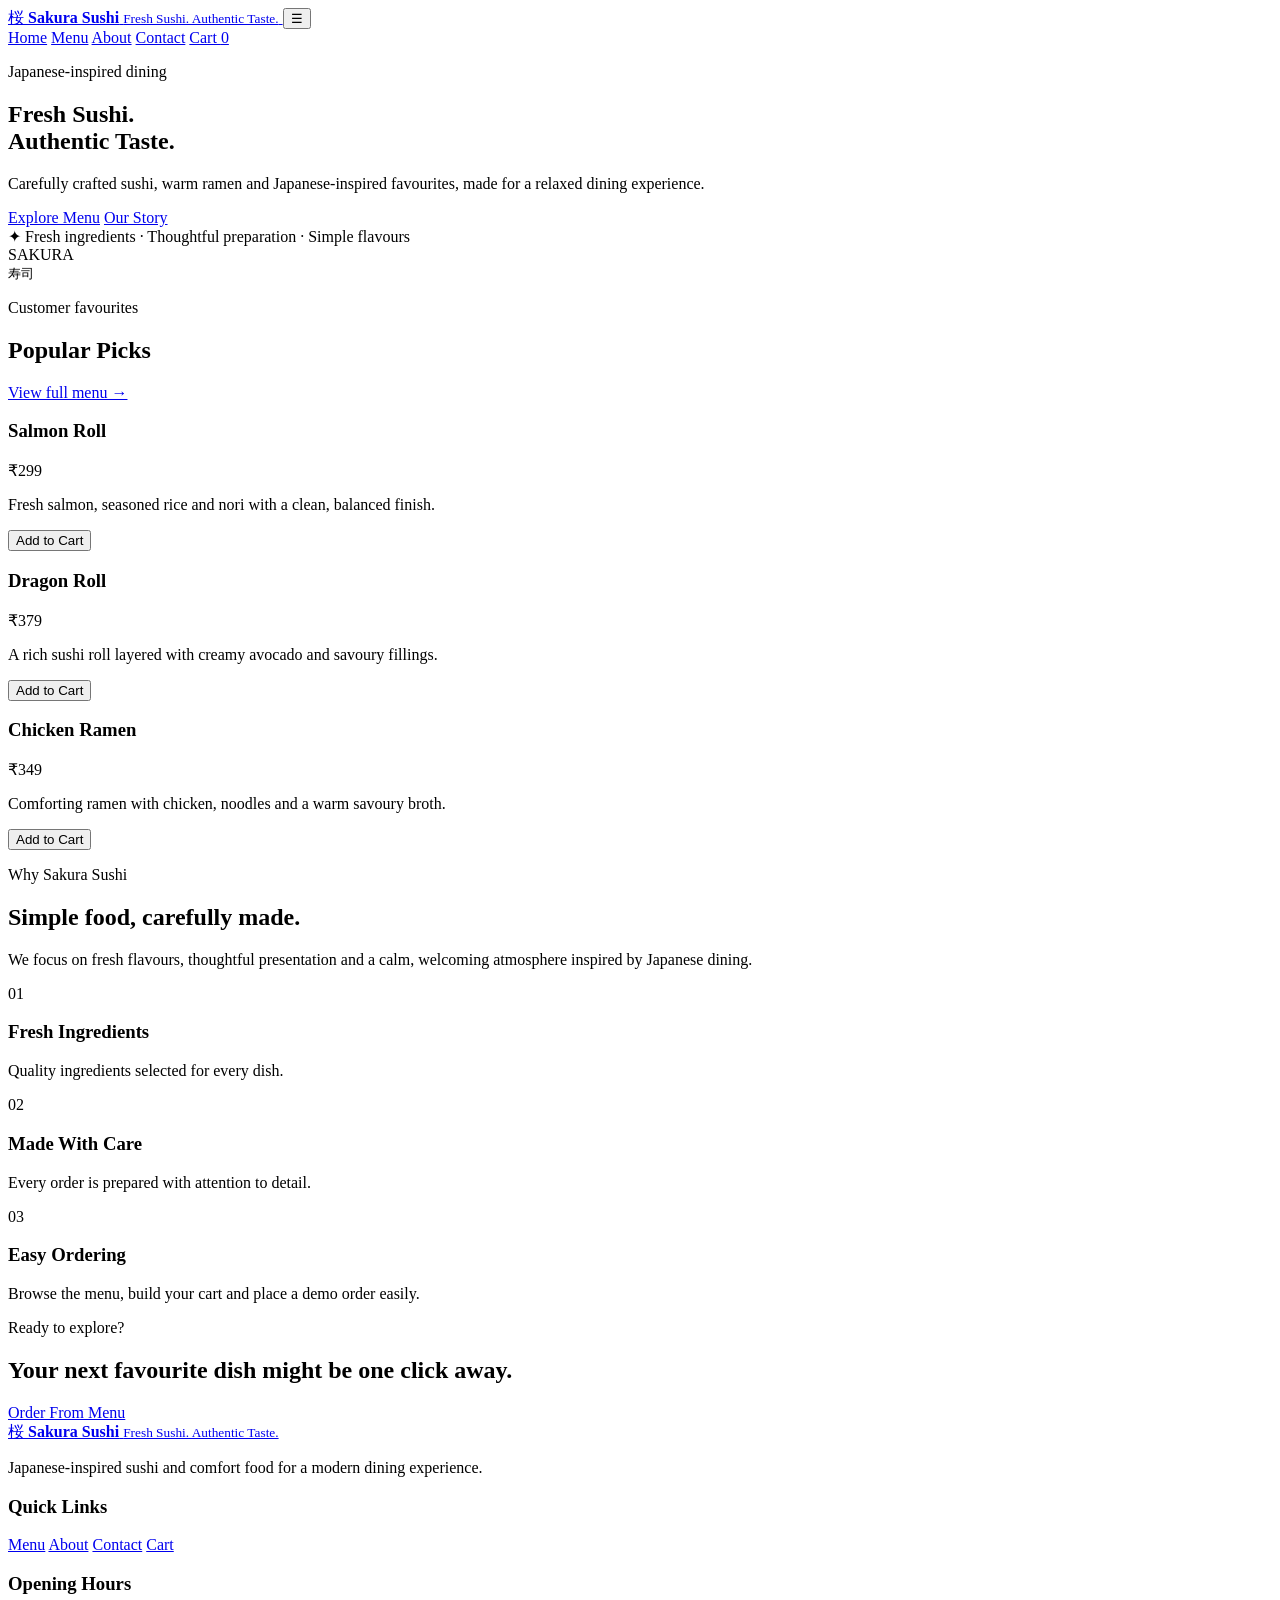
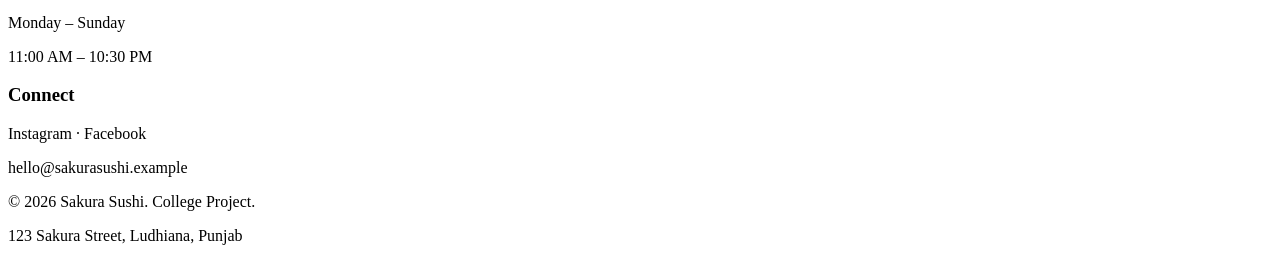
==== index.html @ 2249f3da "Add files via upload" ====
<!DOCTYPE html>
<html lang="en">
<head>
  <meta charset="UTF-8">
  <meta name="viewport" content="width=device-width, initial-scale=1.0">
  <meta name="description" content="Sakura Sushi - Fresh sushi and authentic Japanese-inspired taste in Ludhiana.">
  <title>Sakura Sushi | Fresh Sushi. Authentic Taste.</title>
  <link rel="stylesheet" href="css/style.css">
</head>
<body>
  <header class="site-header">
    <div class="container nav-wrap">
      <a href="index.html" class="brand" aria-label="Sakura Sushi home">
        <span class="brand-mark">桜</span>
        <span>
          <strong>Sakura Sushi</strong>
          <small>Fresh Sushi. Authentic Taste.</small>
        </span>
      </a>

      <button class="menu-toggle" type="button" aria-label="Open navigation" aria-expanded="false">
        ☰
      </button>

      <nav class="main-nav" aria-label="Main navigation">
        <a href="index.html" class="active">Home</a>
        <a href="menu.html">Menu</a>
        <a href="about.html">About</a>
        <a href="contact.html">Contact</a>
        <a href="cart.html" class="cart-link">
          Cart <span class="cart-count">0</span>
        </a>
      </nav>
    </div>
  </header>

  <main>
    <section class="hero">
      <div class="container hero-grid">
        <div class="hero-content">
          <p class="eyebrow">Japanese-inspired dining</p>
          <h1>Fresh Sushi.<br><span>Authentic Taste.</span></h1>
          <p class="hero-text">
            Carefully crafted sushi, warm ramen and Japanese-inspired favourites,
            made for a relaxed dining experience.
          </p>

          <div class="hero-actions">
            <a href="menu.html" class="btn btn-primary">Explore Menu</a>
            <a href="about.html" class="btn btn-secondary">Our Story</a>
          </div>

          <div class="hero-note">
            <span>✦</span>
            Fresh ingredients · Thoughtful preparation · Simple flavours
          </div>
        </div>

        <div class="hero-visual" aria-label="Decorative sushi illustration">
          <div class="sushi-plate">
            <div class="sushi-piece piece-one">
              <span></span>
            </div>
            <div class="sushi-piece piece-two">
              <span></span>
            </div>
            <div class="sushi-piece piece-three">
              <span></span>
            </div>
            <div class="sushi-piece piece-four">
              <span></span>
            </div>
            <div class="wasabi"></div>
            <div class="ginger"></div>
          </div>
          <span class="hero-stamp">SAKURA<br><small>寿司</small></span>
        </div>
      </div>
    </section>

    <section class="section" id="popular">
      <div class="container">
        <div class="section-heading">
          <div>
            <p class="eyebrow">Customer favourites</p>
            <h2>Popular Picks</h2>
          </div>
          <a href="menu.html" class="text-link">View full menu →</a>
        </div>

        <div class="product-grid">
          <article class="product-card">
            <div class="food-visual food-salmon" aria-hidden="true">
              <span class="food-rice"></span>
              <span class="food-fish"></span>
            </div>
            <div class="product-info">
              <div class="product-meta">
                <h3>Salmon Roll</h3>
                <span>₹299</span>
              </div>
              <p>Fresh salmon, seasoned rice and nori with a clean, balanced finish.</p>
              <button class="btn btn-small add-to-cart"
                      type="button"
                      data-id="2">
                Add to Cart
              </button>
            </div>
          </article>

          <article class="product-card">
            <div class="food-visual food-dragon" aria-hidden="true">
              <span class="food-roll"></span>
              <span class="food-avocado"></span>
            </div>
            <div class="product-info">
              <div class="product-meta">
                <h3>Dragon Roll</h3>
                <span>₹379</span>
              </div>
              <p>A rich sushi roll layered with creamy avocado and savoury fillings.</p>
              <button class="btn btn-small add-to-cart"
                      type="button"
                      data-id="4">
                Add to Cart
              </button>
            </div>
          </article>

          <article class="product-card">
            <div class="food-visual food-ramen" aria-hidden="true">
              <span class="ramen-bowl"></span>
              <span class="ramen-noodles"></span>
            </div>
            <div class="product-info">
              <div class="product-meta">
                <h3>Chicken Ramen</h3>
                <span>₹349</span>
              </div>
              <p>Comforting ramen with chicken, noodles and a warm savoury broth.</p>
              <button class="btn btn-small add-to-cart"
                      type="button"
                      data-id="11">
                Add to Cart
              </button>
            </div>
          </article>
        </div>
      </div>
    </section>

    <section class="section section-alt">
      <div class="container feature-grid">
        <div>
          <p class="eyebrow">Why Sakura Sushi</p>
          <h2>Simple food, carefully made.</h2>
          <p class="section-text">
            We focus on fresh flavours, thoughtful presentation and a calm,
            welcoming atmosphere inspired by Japanese dining.
          </p>
        </div>

        <div class="feature-list">
          <div class="feature-item">
            <span class="feature-icon">01</span>
            <div>
              <h3>Fresh Ingredients</h3>
              <p>Quality ingredients selected for every dish.</p>
            </div>
          </div>

          <div class="feature-item">
            <span class="feature-icon">02</span>
            <div>
              <h3>Made With Care</h3>
              <p>Every order is prepared with attention to detail.</p>
            </div>
          </div>

          <div class="feature-item">
            <span class="feature-icon">03</span>
            <div>
              <h3>Easy Ordering</h3>
              <p>Browse the menu, build your cart and place a demo order easily.</p>
            </div>
          </div>
        </div>
      </div>
    </section>

    <section class="cta-section">
      <div class="container cta-content">
        <p class="eyebrow">Ready to explore?</p>
        <h2>Your next favourite dish might be one click away.</h2>
        <a href="menu.html" class="btn btn-primary">Order From Menu</a>
      </div>
    </section>
  </main>

  <footer class="site-footer">
    <div class="container footer-grid">
      <div>
        <a href="index.html" class="brand footer-brand">
          <span class="brand-mark">桜</span>
          <span>
            <strong>Sakura Sushi</strong>
            <small>Fresh Sushi. Authentic Taste.</small>
          </span>
        </a>
        <p class="footer-note">
          Japanese-inspired sushi and comfort food for a modern dining experience.
        </p>
      </div>

      <div>
        <h3>Quick Links</h3>
        <a href="menu.html">Menu</a>
        <a href="about.html">About</a>
        <a href="contact.html">Contact</a>
        <a href="cart.html">Cart</a>
      </div>

      <div>
        <h3>Opening Hours</h3>
        <p>Monday – Sunday</p>
        <p>11:00 AM – 10:30 PM</p>
      </div>

      <div>
        <h3>Connect</h3>
        <p>Instagram · Facebook</p>
        <p>hello@sakurasushi.example</p>
      </div>
    </div>

    <div class="container footer-bottom">
      <p>© 2026 Sakura Sushi. College Project.</p>
      <p>123 Sakura Street, Ludhiana, Punjab</p>
    </div>
  </footer>

  <script src="js/script.js"></script>
</body>
</html>
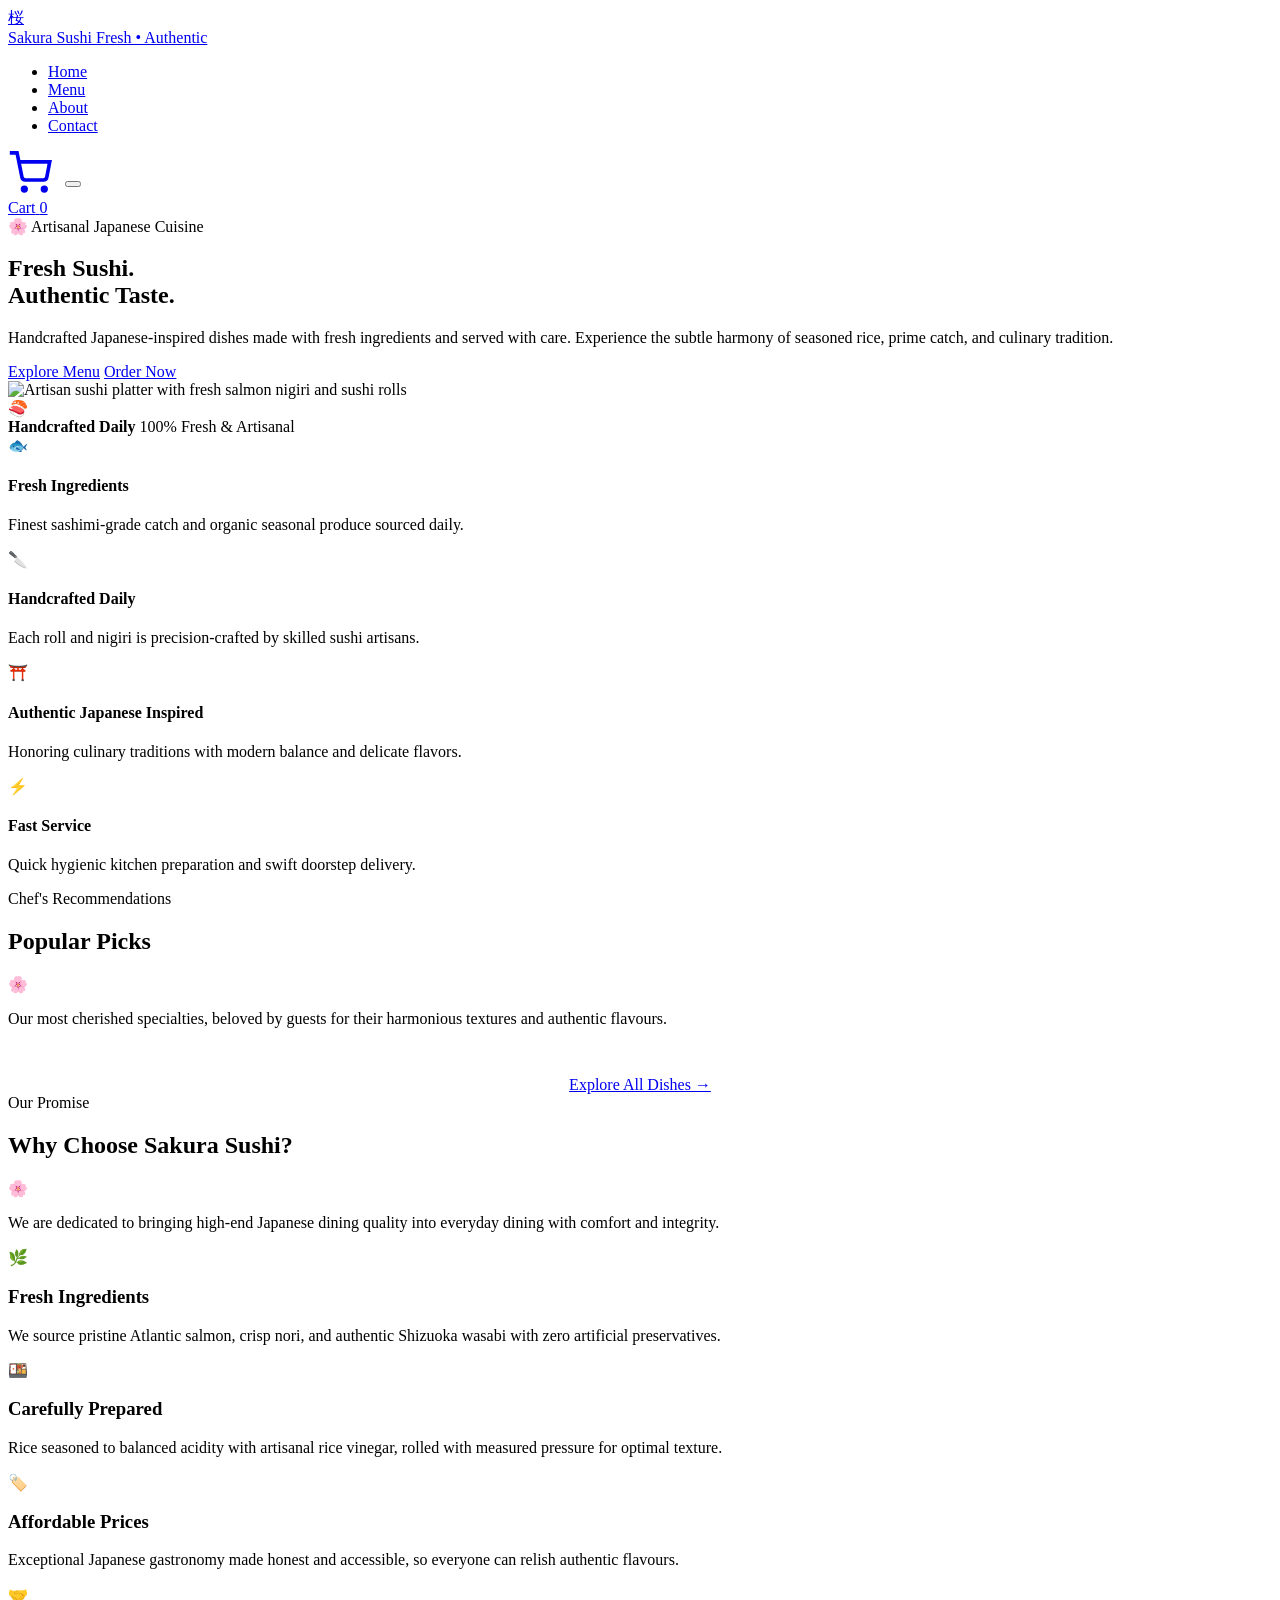
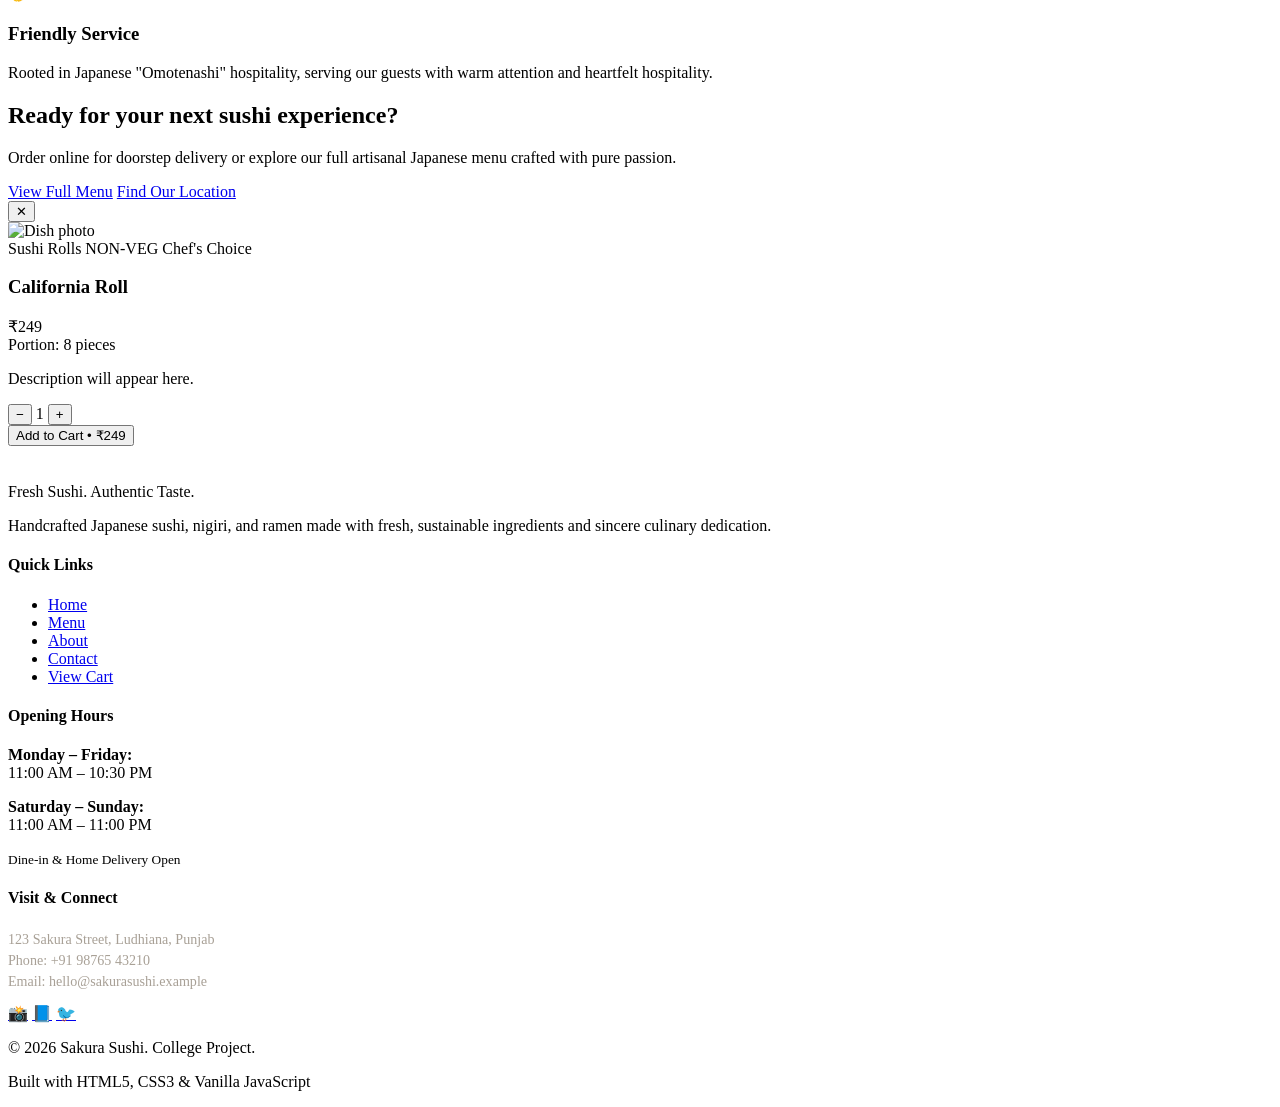
==== commit f38a45de: "Add files via upload" ====
--- a/index.html
+++ b/index.html
@@ -3,242 +3,325 @@
 <head>
   <meta charset="UTF-8">
   <meta name="viewport" content="width=device-width, initial-scale=1.0">
-  <meta name="description" content="Sakura Sushi - Fresh sushi and authentic Japanese-inspired taste in Ludhiana.">
+  <meta name="description" content="Sakura Sushi - Fresh Sushi. Authentic Taste. Handcrafted Japanese-inspired sushi, sashimi, and ramen.">
   <title>Sakura Sushi | Fresh Sushi. Authentic Taste.</title>
+
+  <!-- Google Fonts -->
+  <link rel="preconnect" href="https://fonts.googleapis.com">
+  <link rel="preconnect" href="https://fonts.gstatic.com" crossorigin>
+  <link href="https://fonts.googleapis.com/css2?family=Cinzel:wght@500;600;700&family=Plus+Jakarta+Sans:wght@400;500;600;700&display=swap" rel="stylesheet">
+
+  <!-- Main Stylesheet -->
   <link rel="stylesheet" href="css/style.css">
 </head>
 <body>
-  <header class="site-header">
-    <div class="container nav-wrap">
-      <a href="index.html" class="brand" aria-label="Sakura Sushi home">
-        <span class="brand-mark">桜</span>
-        <span>
-          <strong>Sakura Sushi</strong>
-          <small>Fresh Sushi. Authentic Taste.</small>
-        </span>
+
+  <!-- ==========================================
+       NAVIGATION BAR
+       ========================================== -->
+  <header class="navbar">
+    <div class="container nav-container">
+      <a href="index.html" class="nav-logo" aria-label="Sakura Sushi Homepage">
+        <span class="logo-stamp">桜</span>
+        <div class="logo-text-wrap">
+          <span>Sakura Sushi</span>
+          <span class="logo-tagline-tiny">Fresh • Authentic</span>
+        </div>
       </a>
 
-      <button class="menu-toggle" type="button" aria-label="Open navigation" aria-expanded="false">
-        ☰
-      </button>
-
-      <nav class="main-nav" aria-label="Main navigation">
-        <a href="index.html" class="active">Home</a>
-        <a href="menu.html">Menu</a>
-        <a href="about.html">About</a>
-        <a href="contact.html">Contact</a>
-        <a href="cart.html" class="cart-link">
-          Cart <span class="cart-count">0</span>
+      <nav>
+        <ul class="nav-menu" id="nav-menu">
+          <li><a href="index.html" class="nav-link active">Home</a></li>
+          <li><a href="menu.html" class="nav-link">Menu</a></li>
+          <li><a href="about.html" class="nav-link">About</a></li>
+          <li><a href="contact.html" class="nav-link">Contact</a></li>
+        </ul>
+      </nav>
+
+      <div style="display: flex; align-items: center; gap: 0.85rem;">
+        <a href="cart.html" class="nav-cart-btn" aria-label="Shopping Cart">
+          <svg class="cart-icon-svg" viewBox="0 0 24 24" fill="none" stroke="currentColor" stroke-width="2">
+            <circle cx="9" cy="21" r="1"></circle>
+            <circle cx="20" cy="21" r="1"></circle>
+            <path d="M1 1h4l2.68 13.39a2 2 0 0 0 2 1.61h9.72a2 2 0 0 0 2-1.61L23 6H6"></path>
+          </svg>
+          <span>Cart</span>
+          <span class="cart-badge badge-hidden" id="nav-cart-count">0</span>
         </a>
-      </nav>
+
+        <button class="nav-toggle" id="nav-toggle" aria-label="Toggle navigation menu" aria-expanded="false">
+          <span class="hamburger-line"></span>
+          <span class="hamburger-line"></span>
+          <span class="hamburger-line"></span>
+        </button>
+      </div>
     </div>
   </header>
 
+  <!-- ==========================================
+       HERO SECTION
+       ========================================== -->
   <main>
-    <section class="hero">
-      <div class="container hero-grid">
-        <div class="hero-content">
-          <p class="eyebrow">Japanese-inspired dining</p>
-          <h1>Fresh Sushi.<br><span>Authentic Taste.</span></h1>
-          <p class="hero-text">
-            Carefully crafted sushi, warm ramen and Japanese-inspired favourites,
-            made for a relaxed dining experience.
+    <section class="hero-section">
+      <div class="container">
+        <div class="hero-grid">
+          <div class="hero-content">
+            <span class="hero-subtitle">🌸 Artisanal Japanese Cuisine</span>
+            <h1 class="hero-title">Fresh Sushi.<br><span>Authentic Taste.</span></h1>
+            <p class="hero-description">
+              Handcrafted Japanese-inspired dishes made with fresh ingredients and served with care. Experience the subtle harmony of seasoned rice, prime catch, and culinary tradition.
+            </p>
+            <div class="hero-buttons">
+              <a href="menu.html" class="btn btn-primary btn-lg">Explore Menu</a>
+              <a href="menu.html" class="btn btn-secondary btn-lg">Order Now</a>
+            </div>
+          </div>
+
+          <div class="hero-image-wrapper">
+            <div class="hero-image-card">
+              <img src="images/hero-sushi.jpg" alt="Artisan sushi platter with fresh salmon nigiri and sushi rolls" class="hero-img">
+            </div>
+            <div class="hero-floating-badge">
+              <span class="floating-badge-icon">🍣</span>
+              <div class="floating-badge-text">
+                <strong>Handcrafted Daily</strong>
+                <span>100% Fresh & Artisanal</span>
+              </div>
+            </div>
+          </div>
+        </div>
+      </div>
+    </section>
+
+    <!-- ==========================================
+         RESTAURANT INFORMATION / HIGHLIGHTS SECTION
+         ========================================== -->
+    <section class="highlights-section" aria-label="Restaurant Highlights">
+      <div class="container">
+        <div class="highlights-grid">
+          <div class="highlight-card">
+            <div class="highlight-icon-box">🐟</div>
+            <div class="highlight-content">
+              <h4>Fresh Ingredients</h4>
+              <p>Finest sashimi-grade catch and organic seasonal produce sourced daily.</p>
+            </div>
+          </div>
+
+          <div class="highlight-card">
+            <div class="highlight-icon-box">🔪</div>
+            <div class="highlight-content">
+              <h4>Handcrafted Daily</h4>
+              <p>Each roll and nigiri is precision-crafted by skilled sushi artisans.</p>
+            </div>
+          </div>
+
+          <div class="highlight-card">
+            <div class="highlight-icon-box">⛩️</div>
+            <div class="highlight-content">
+              <h4>Authentic Japanese Inspired</h4>
+              <p>Honoring culinary traditions with modern balance and delicate flavors.</p>
+            </div>
+          </div>
+
+          <div class="highlight-card">
+            <div class="highlight-icon-box">⚡</div>
+            <div class="highlight-content">
+              <h4>Fast Service</h4>
+              <p>Quick hygienic kitchen preparation and swift doorstep delivery.</p>
+            </div>
+          </div>
+        </div>
+      </div>
+    </section>
+
+    <!-- ==========================================
+         POPULAR PICKS SECTION
+         ========================================== -->
+    <section class="section">
+      <div class="container">
+        <div class="section-header">
+          <span class="section-tag">Chef's Recommendations</span>
+          <h2 class="section-title">Popular Picks</h2>
+          <div class="japanese-divider">
+            <span class="divider-icon">🌸</span>
+          </div>
+          <p class="section-subtitle">
+            Our most cherished specialties, beloved by guests for their harmonious textures and authentic flavours.
           </p>
-
-          <div class="hero-actions">
-            <a href="menu.html" class="btn btn-primary">Explore Menu</a>
-            <a href="about.html" class="btn btn-secondary">Our Story</a>
-          </div>
-
-          <div class="hero-note">
-            <span>✦</span>
-            Fresh ingredients · Thoughtful preparation · Simple flavours
-          </div>
-        </div>
-
-        <div class="hero-visual" aria-label="Decorative sushi illustration">
-          <div class="sushi-plate">
-            <div class="sushi-piece piece-one">
-              <span></span>
-            </div>
-            <div class="sushi-piece piece-two">
-              <span></span>
-            </div>
-            <div class="sushi-piece piece-three">
-              <span></span>
-            </div>
-            <div class="sushi-piece piece-four">
-              <span></span>
-            </div>
-            <div class="wasabi"></div>
-            <div class="ginger"></div>
-          </div>
-          <span class="hero-stamp">SAKURA<br><small>寿司</small></span>
-        </div>
-      </div>
-    </section>
-
-    <section class="section" id="popular">
-      <div class="container">
-        <div class="section-heading">
-          <div>
-            <p class="eyebrow">Customer favourites</p>
-            <h2>Popular Picks</h2>
-          </div>
-          <a href="menu.html" class="text-link">View full menu →</a>
-        </div>
-
-        <div class="product-grid">
-          <article class="product-card">
-            <div class="food-visual food-salmon" aria-hidden="true">
-              <span class="food-rice"></span>
-              <span class="food-fish"></span>
-            </div>
-            <div class="product-info">
-              <div class="product-meta">
-                <h3>Salmon Roll</h3>
-                <span>₹299</span>
-              </div>
-              <p>Fresh salmon, seasoned rice and nori with a clean, balanced finish.</p>
-              <button class="btn btn-small add-to-cart"
-                      type="button"
-                      data-id="2">
-                Add to Cart
-              </button>
-            </div>
-          </article>
-
-          <article class="product-card">
-            <div class="food-visual food-dragon" aria-hidden="true">
-              <span class="food-roll"></span>
-              <span class="food-avocado"></span>
-            </div>
-            <div class="product-info">
-              <div class="product-meta">
-                <h3>Dragon Roll</h3>
-                <span>₹379</span>
-              </div>
-              <p>A rich sushi roll layered with creamy avocado and savoury fillings.</p>
-              <button class="btn btn-small add-to-cart"
-                      type="button"
-                      data-id="4">
-                Add to Cart
-              </button>
-            </div>
-          </article>
-
-          <article class="product-card">
-            <div class="food-visual food-ramen" aria-hidden="true">
-              <span class="ramen-bowl"></span>
-              <span class="ramen-noodles"></span>
-            </div>
-            <div class="product-info">
-              <div class="product-meta">
-                <h3>Chicken Ramen</h3>
-                <span>₹349</span>
-              </div>
-              <p>Comforting ramen with chicken, noodles and a warm savoury broth.</p>
-              <button class="btn btn-small add-to-cart"
-                      type="button"
-                      data-id="11">
-                Add to Cart
-              </button>
-            </div>
-          </article>
-        </div>
-      </div>
-    </section>
-
-    <section class="section section-alt">
-      <div class="container feature-grid">
-        <div>
-          <p class="eyebrow">Why Sakura Sushi</p>
-          <h2>Simple food, carefully made.</h2>
-          <p class="section-text">
-            We focus on fresh flavours, thoughtful presentation and a calm,
-            welcoming atmosphere inspired by Japanese dining.
+        </div>
+
+        <!-- Dynamic Popular Picks Grid (populated via script.js) -->
+        <div class="food-grid" id="popular-picks-grid">
+          <!-- Rendered dynamically by script.js -->
+        </div>
+
+        <div style="text-align: center; margin-top: 3rem;">
+          <a href="menu.html" class="btn btn-secondary btn-lg">Explore All Dishes →</a>
+        </div>
+      </div>
+    </section>
+
+    <!-- ==========================================
+         WHY CHOOSE SAKURA SUSHI? SECTION
+         ========================================== -->
+    <section class="why-choose-section section-bg-alt">
+      <div class="container">
+        <div class="section-header">
+          <span class="section-tag">Our Promise</span>
+          <h2 class="section-title">Why Choose Sakura Sushi?</h2>
+          <div class="japanese-divider">
+            <span class="divider-icon">🌸</span>
+          </div>
+          <p class="section-subtitle">
+            We are dedicated to bringing high-end Japanese dining quality into everyday dining with comfort and integrity.
           </p>
         </div>
 
-        <div class="feature-list">
-          <div class="feature-item">
-            <span class="feature-icon">01</span>
-            <div>
-              <h3>Fresh Ingredients</h3>
-              <p>Quality ingredients selected for every dish.</p>
-            </div>
-          </div>
-
-          <div class="feature-item">
-            <span class="feature-icon">02</span>
-            <div>
-              <h3>Made With Care</h3>
-              <p>Every order is prepared with attention to detail.</p>
-            </div>
-          </div>
-
-          <div class="feature-item">
-            <span class="feature-icon">03</span>
-            <div>
-              <h3>Easy Ordering</h3>
-              <p>Browse the menu, build your cart and place a demo order easily.</p>
-            </div>
-          </div>
-        </div>
-      </div>
-    </section>
-
+        <div class="features-grid">
+          <div class="feature-box">
+            <div class="feature-icon">🌿</div>
+            <h3>Fresh Ingredients</h3>
+            <p>We source pristine Atlantic salmon, crisp nori, and authentic Shizuoka wasabi with zero artificial preservatives.</p>
+          </div>
+
+          <div class="feature-box">
+            <div class="feature-icon">🍱</div>
+            <h3>Carefully Prepared</h3>
+            <p>Rice seasoned to balanced acidity with artisanal rice vinegar, rolled with measured pressure for optimal texture.</p>
+          </div>
+
+          <div class="feature-box">
+            <div class="feature-icon">🏷️</div>
+            <h3>Affordable Prices</h3>
+            <p>Exceptional Japanese gastronomy made honest and accessible, so everyone can relish authentic flavours.</p>
+          </div>
+
+          <div class="feature-box">
+            <div class="feature-icon">🤝</div>
+            <h3>Friendly Service</h3>
+            <p>Rooted in Japanese "Omotenashi" hospitality, serving our guests with warm attention and heartfelt hospitality.</p>
+          </div>
+        </div>
+      </div>
+    </section>
+
+    <!-- ==========================================
+         CTA SECTION
+         ========================================== -->
     <section class="cta-section">
-      <div class="container cta-content">
-        <p class="eyebrow">Ready to explore?</p>
-        <h2>Your next favourite dish might be one click away.</h2>
-        <a href="menu.html" class="btn btn-primary">Order From Menu</a>
+      <div class="container">
+        <h2>Ready for your next sushi experience?</h2>
+        <p>Order online for doorstep delivery or explore our full artisanal Japanese menu crafted with pure passion.</p>
+        <div class="cta-buttons">
+          <a href="menu.html" class="btn btn-primary btn-lg">View Full Menu</a>
+          <a href="contact.html" class="btn btn-outline-gold btn-lg">Find Our Location</a>
+        </div>
       </div>
     </section>
   </main>
 
-  <footer class="site-footer">
-    <div class="container footer-grid">
-      <div>
-        <a href="index.html" class="brand footer-brand">
-          <span class="brand-mark">桜</span>
-          <span>
-            <strong>Sakura Sushi</strong>
-            <small>Fresh Sushi. Authentic Taste.</small>
-          </span>
-        </a>
-        <p class="footer-note">
-          Japanese-inspired sushi and comfort food for a modern dining experience.
+  <!-- ==========================================
+       FOOD DETAILS MODAL (ACCESSIBLE POPUP)
+       ========================================== -->
+  <div class="modal-overlay" id="food-modal" role="dialog" aria-modal="true" aria-labelledby="modal-title">
+    <div class="modal-backdrop" id="modal-backdrop"></div>
+    <div class="modal-card">
+      <button class="modal-close-btn" id="modal-close-btn" aria-label="Close dialog">✕</button>
+      
+      <div class="modal-image-wrap">
+        <img src="images/california-roll.jpg" alt="Dish photo" id="modal-image" class="modal-img">
+      </div>
+
+      <div class="modal-details">
+        <div class="modal-header-meta">
+          <span class="modal-category-tag" id="modal-category">Sushi Rolls</span>
+          <span class="diet-indicator" id="modal-diet">NON-VEG</span>
+          <span class="modal-badge-tag" id="modal-badge">Chef's Choice</span>
+        </div>
+
+        <h3 class="modal-food-title" id="modal-title">California Roll</h3>
+        <div class="modal-price-tag" id="modal-price">₹249</div>
+        <div class="modal-portion-text" id="modal-portion">Portion: 8 pieces</div>
+
+        <p class="modal-description" id="modal-desc">
+          Description will appear here.
         </p>
-      </div>
-
-      <div>
-        <h3>Quick Links</h3>
-        <a href="menu.html">Menu</a>
-        <a href="about.html">About</a>
-        <a href="contact.html">Contact</a>
-        <a href="cart.html">Cart</a>
-      </div>
-
-      <div>
-        <h3>Opening Hours</h3>
-        <p>Monday – Sunday</p>
-        <p>11:00 AM – 10:30 PM</p>
-      </div>
-
-      <div>
-        <h3>Connect</h3>
-        <p>Instagram · Facebook</p>
-        <p>hello@sakurasushi.example</p>
+
+        <div class="modal-action-row">
+          <div class="modal-qty-control">
+            <button class="modal-qty-btn" id="modal-qty-minus" aria-label="Decrease quantity">−</button>
+            <span class="modal-qty-val" id="modal-qty-value">1</span>
+            <button class="modal-qty-btn" id="modal-qty-plus" aria-label="Increase quantity">+</button>
+          </div>
+
+          <button class="btn btn-primary modal-add-cart-btn" id="modal-add-btn">
+            Add to Cart • <span id="modal-total-price">₹249</span>
+          </button>
+        </div>
       </div>
     </div>
-
-    <div class="container footer-bottom">
-      <p>© 2026 Sakura Sushi. College Project.</p>
-      <p>123 Sakura Street, Ludhiana, Punjab</p>
+  </div>
+
+  <!-- ==========================================
+       FOOTER
+       ========================================== -->
+  <footer class="footer">
+    <div class="container">
+      <div class="footer-grid">
+        <div class="footer-brand">
+          <a href="index.html" class="nav-logo" style="color: #fff; margin-bottom: 0.75rem;">
+            <span class="logo-stamp">桜</span>
+            <span>Sakura Sushi</span>
+          </a>
+          <p class="footer-tagline">Fresh Sushi. Authentic Taste.</p>
+          <p class="footer-about-text">
+            Handcrafted Japanese sushi, nigiri, and ramen made with fresh, sustainable ingredients and sincere culinary dedication.
+          </p>
+        </div>
+
+        <div class="footer-col">
+          <h4>Quick Links</h4>
+          <ul class="footer-links">
+            <li><a href="index.html">Home</a></li>
+            <li><a href="menu.html">Menu</a></li>
+            <li><a href="about.html">About</a></li>
+            <li><a href="contact.html">Contact</a></li>
+            <li><a href="cart.html">View Cart</a></li>
+          </ul>
+        </div>
+
+        <div class="footer-col">
+          <h4>Opening Hours</h4>
+          <div class="footer-hours-list">
+            <p><strong>Monday – Friday:</strong><br>11:00 AM – 10:30 PM</p>
+            <p><strong>Saturday – Sunday:</strong><br>11:00 AM – 11:00 PM</p>
+            <p><small style="color: var(--color-gold);">Dine-in & Home Delivery Open</small></p>
+          </div>
+        </div>
+
+        <div class="footer-col">
+          <h4>Visit & Connect</h4>
+          <p style="color: #a8a096; font-size: 0.88rem; line-height: 1.5; margin-bottom: 0.75rem;">
+            123 Sakura Street, Ludhiana, Punjab<br>
+            Phone: +91 98765 43210<br>
+            Email: hello@sakurasushi.example
+          </p>
+          <div class="footer-socials">
+            <a href="#" class="social-icon-link" aria-label="Instagram">📸</a>
+            <a href="#" class="social-icon-link" aria-label="Facebook">📘</a>
+            <a href="#" class="social-icon-link" aria-label="Twitter">🐦</a>
+          </div>
+        </div>
+      </div>
+
+      <div class="footer-bottom">
+        <p>© 2026 Sakura Sushi. College Project.</p>
+        <p>Built with HTML5, CSS3 & Vanilla JavaScript</p>
+      </div>
     </div>
   </footer>
 
+  <!-- Main JavaScript File -->
   <script src="js/script.js"></script>
 </body>
 </html>
